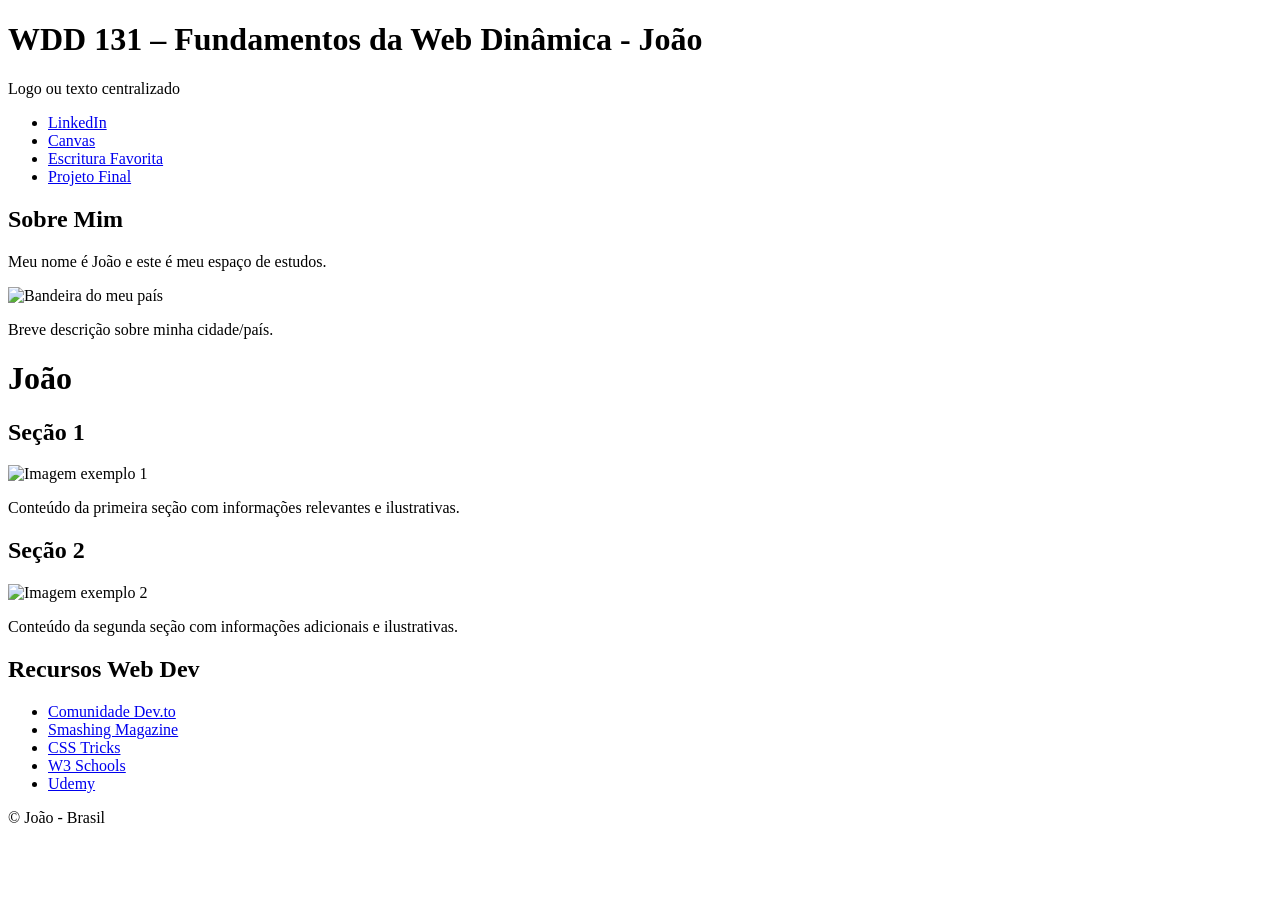
==== index.html @ 67327f1e "index" ====
<!DOCTYPE html>
<html lang="pt-BR">
<head>
    <meta charset="UTF-8">
    <meta name="viewport" content="width=device-width, initial-scale=1.0">
    <title>WDD 131 – Fundamentos da Web Dinâmica - João</title>
    <meta name="description" content="WDD 131 – Fundamentos da Web Dinâmica. João. Página com resumo, palavras-chave sobre HTML, CSS, JavaScript e fundamentos da web dinâmica.">
    <meta name="author" content="João">
    <link rel="stylesheet" href="base.css">
    <script src="obterdatas.js" defer></script>
</head>
<body>
    <header>
        <h1>WDD 131 – Fundamentos da Web Dinâmica - João</h1>
        <span>Logo ou texto centralizado</span>
        <nav>
            <ul>
                <li><a href="https://www.linkedin.com">LinkedIn</a></li>
                <li><a href="https://byupw.instructure.com/">Canvas</a></li>
                <li><a href="https://www.churchofjesuschrist.org/study/scriptures/bofm/1-ne/3?lang=por&id=p7#p7">Escritura Favorita</a></li>
                <li><a href="#">Projeto Final</a></li>
            </ul>
        </nav>
    </header>

    <div class="container">
        <!-- Sidebar esquerda -->
        <aside class="sidebar-left">
            <h2>Sobre Mim</h2>
            <p>Meu nome é João e este é meu espaço de estudos.</p>
            <img src="images/bandeira.jpg" alt="Bandeira do meu país">
            <p>Breve descrição sobre minha cidade/país.</p>
        </aside>

        <!-- Conteúdo principal -->
        <main>
            <h1>João</h1>
            <div class="card-container">
                <section class="card">
                    <h2>Seção 1</h2>
                    <img src="images/exemplo1.jpg" alt="Imagem exemplo 1">
                    <p>Conteúdo da primeira seção com informações relevantes e ilustrativas.</p>
                </section>

                <section class="card">
                    <h2>Seção 2</h2>
                    <img src="images/exemplo2.jpg" alt="Imagem exemplo 2">
                    <p>Conteúdo da segunda seção com informações adicionais e ilustrativas.</p>
                </section>
            </div>
        </main>

        <!-- Sidebar direita -->
        <aside class="sidebar-right">
            <h2>Recursos Web Dev</h2>
            <ul>
                <li><a href="https://dev.to">Comunidade Dev.to</a></li>
                <li><a href="https://www.smashingmagazine.com/">Smashing Magazine</a></li>
                <li><a href="https://css-tricks.com/">CSS Tricks</a></li>
                <li><a href="https://www.w3schools.com/">W3 Schools</a></li>
                <li><a href="https://www.udemy.com/">Udemy</a></li>
            </ul>
        </aside>
    </div>

    <footer>
        <p>&copy; <span id="anoatual"></span> João - Brasil</p>
        <p id="ultimaModificacao"></p>
    </footer>
</body>
</html>
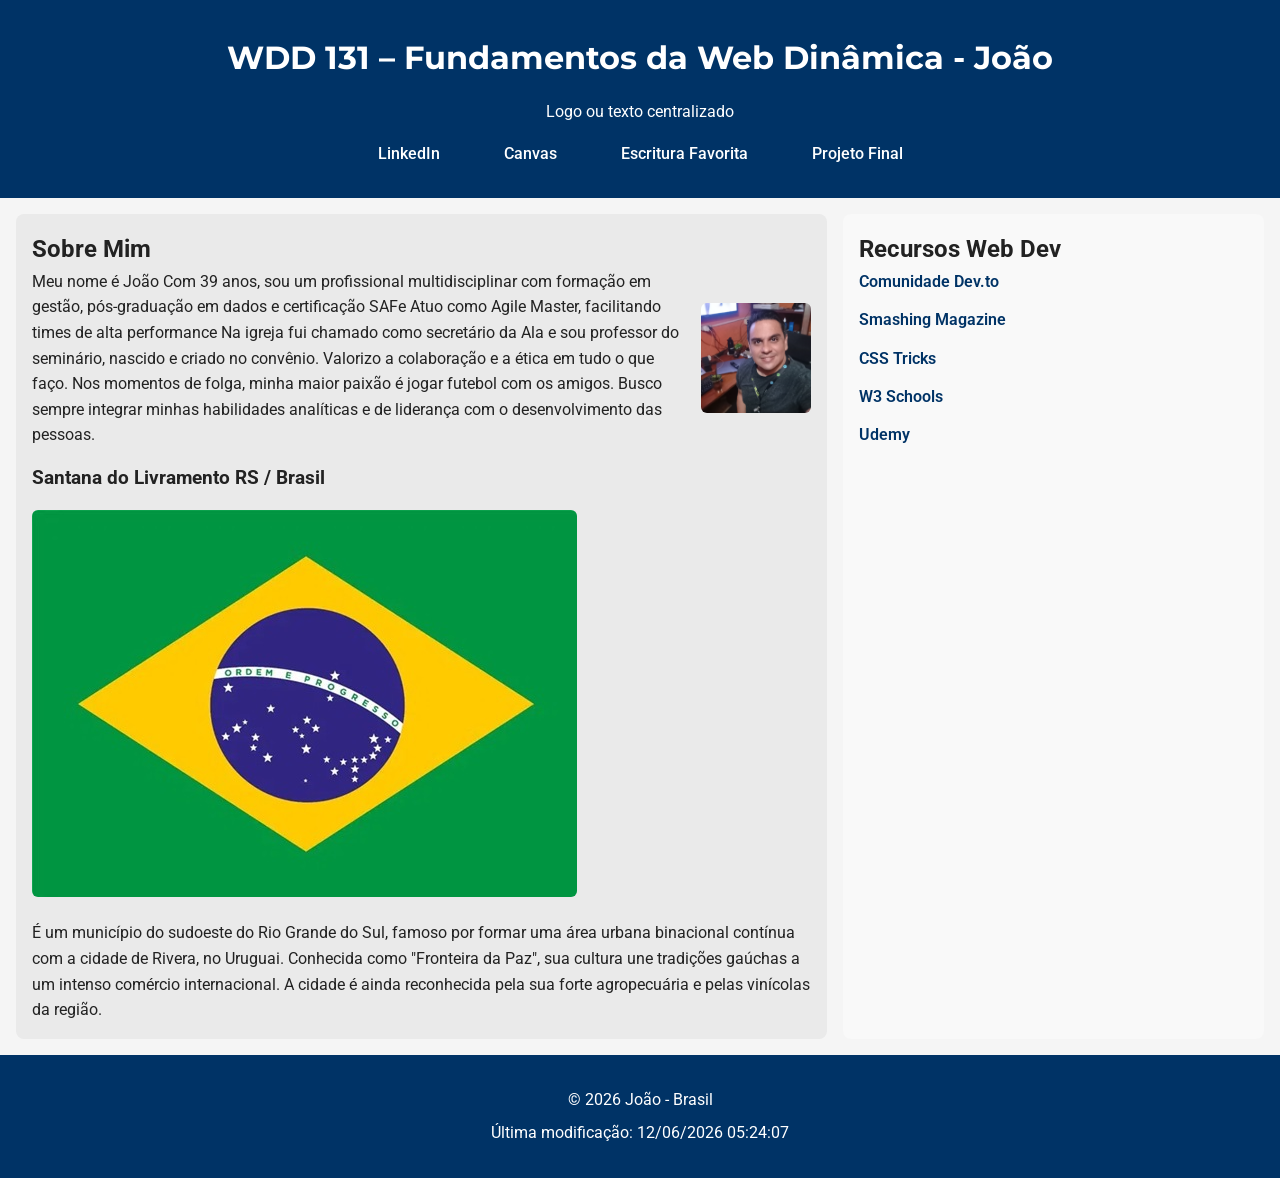
==== commit 6b08c84b: "index" ====
--- a/index.html
+++ b/index.html
@@ -6,8 +6,8 @@
     <title>WDD 131 – Fundamentos da Web Dinâmica - João</title>
     <meta name="description" content="WDD 131 – Fundamentos da Web Dinâmica. João. Página com resumo, palavras-chave sobre HTML, CSS, JavaScript e fundamentos da web dinâmica.">
     <meta name="author" content="João">
-    <link rel="stylesheet" href="base.css">
-    <script src="obterdatas.js" defer></script>
+    <link rel="stylesheet" href="estilos/base.css">
+    <script src="scripts/obterdatas.js" defer></script>
 </head>
 <body>
     <header>
@@ -24,33 +24,28 @@
     </header>
 
     <div class="container">
-        <!-- Sidebar esquerda -->
+        <!-- Coluna esquerda -->
         <aside class="sidebar-left">
             <h2>Sobre Mim</h2>
-            <p>Meu nome é João e este é meu espaço de estudos.</p>
-            <img src="images/bandeira.jpg" alt="Bandeira do meu país">
-            <p>Breve descrição sobre minha cidade/país.</p>
-        </aside>
+            <div class="perfil">
+                <p>Meu nome é João Com 39 anos, sou um profissional multidisciplinar com formação em gestão, pós-graduação em dados e certificação SAFe
+                    Atuo como Agile Master, facilitando times de alta performance
+                    Na igreja fui chamado como secretário da Ala e sou professor do seminário, nascido e criado no convênio.
+                    Valorizo a colaboração e a ética em tudo o que faço.
+                    Nos momentos de folga, minha maior paixão é jogar futebol com os amigos.
+                    Busco sempre integrar minhas habilidades analíticas e de liderança com o desenvolvimento das pessoas.</p>
+                <img src="imagens/joao.jpg" alt="Foto de João">
+            </div>
 
-        <!-- Conteúdo principal -->
-        <main>
-            <h1>João</h1>
-            <div class="card-container">
-                <section class="card">
-                    <h2>Seção 1</h2>
-                    <img src="images/exemplo1.jpg" alt="Imagem exemplo 1">
-                    <p>Conteúdo da primeira seção com informações relevantes e ilustrativas.</p>
-                </section>
+        <h3>Santana do Livramento RS / Brasil</h3>
+        <img src="imagens/Brasil.jpg" alt="Bandeira do meu país">
+        <p>É um município do sudoeste do Rio Grande do Sul, famoso por formar uma área urbana binacional contínua com a cidade de Rivera, no Uruguai.
+            Conhecida como "Fronteira da Paz", sua cultura une tradições gaúchas a um intenso comércio internacional.
+            A cidade é ainda reconhecida pela sua forte agropecuária e pelas vinícolas da região.</p>
+    </aside>
 
-                <section class="card">
-                    <h2>Seção 2</h2>
-                    <img src="images/exemplo2.jpg" alt="Imagem exemplo 2">
-                    <p>Conteúdo da segunda seção com informações adicionais e ilustrativas.</p>
-                </section>
-            </div>
-        </main>
 
-        <!-- Sidebar direita -->
+        <!-- Coluna direita -->
         <aside class="sidebar-right">
             <h2>Recursos Web Dev</h2>
             <ul>
--- a/estilos/base.css
+++ b/estilos/base.css
@@ -0,0 +1,180 @@
+/* ================================
+   GOOGLE FONTS
+   ================================ */
+@import url('https://fonts.googleapis.com/css2?family=Montserrat:wght@400;700&family=Roboto:wght@300;400;700&display=swap');
+
+/* ================================
+   RESET
+   ================================ */
+* {
+    margin: 0;
+    padding: 0;
+    box-sizing: border-box;
+}
+
+body {
+    display: flex;
+    flex-direction: column;
+    min-height: 100vh;
+    font-family: 'Roboto', sans-serif;
+    background-color: #f5f5f5;
+    color: #222;
+    line-height: 1.6;
+}
+
+/* ================================
+   HEADER
+   ================================ */
+header {
+    background-color: #003366;
+    color: white;
+    padding: 2rem 1rem;
+    text-align: center;
+}
+
+header h1 {
+    font-family: 'Montserrat', sans-serif;
+    font-size: 2rem;
+    margin-bottom: 1rem;
+}
+
+header span {
+    display: block;
+    margin-bottom: 1rem;
+}
+
+/* ================================
+   NAVEGAÇÃO
+   ================================ */
+nav ul {
+    list-style: none;
+    display: flex;
+    justify-content: center;
+    gap: 2rem;
+}
+
+nav a {
+    text-decoration: none;
+    color: white;
+    font-weight: 500;
+    padding: 0.5rem 1rem;
+    transition: all 0.3s ease;
+    border-radius: 5px;
+}
+
+nav a:hover {
+    background-color: #ffffff;
+    color: #003366;
+    transform: scale(1.05);
+}
+
+/* ================================
+   CONTAINER PRINCIPAL (DUAS COLUNAS)
+   ================================ */
+.container {
+    flex: 1;
+    display: flex;
+    gap: 1rem;
+    padding: 1rem;
+}
+
+/* ================================
+   COLUNA ESQUERDA — SOBRE MIM
+   ================================ */
+.sidebar-left {
+    flex: 2;
+    background-color: #eaeaea;
+    padding: 1rem;
+    border-radius: 8px;
+}
+
+/* Imagem à direita do texto */
+.perfil {
+    display: flex;
+    align-items: center;
+    justify-content: space-between; /* texto à esquerda, imagem à direita */
+    gap: 1rem;
+    margin-bottom: 1rem;
+}
+
+.perfil img {
+    width: 110px;
+    height: 110px;
+    border-radius: 50%;
+    object-fit: cover;
+}
+
+.perfil p {
+    flex: 1;
+    font-size: 1rem;
+}
+
+/* Imagem da bandeira */
+.sidebar-left img {
+    max-width: 100%;
+    border-radius: 6px;
+    margin: 1rem 0;
+}
+
+/* ================================
+   COLUNA DIREITA — RECURSOS WEB DEV
+   ================================ */
+.sidebar-right {
+    flex: 1;
+    background-color: #f9f9f9;
+    padding: 1rem;
+    border-radius: 8px;
+}
+
+.sidebar-right ul {
+    list-style: none;
+    padding-left: 0;
+}
+
+.sidebar-right li {
+    margin-bottom: 0.8rem;
+}
+
+.sidebar-right a {
+    color: #003366;
+    font-weight: 600;
+    text-decoration: none;
+}
+
+.sidebar-right a:hover {
+    text-decoration: underline;
+}
+
+/* ================================
+   FOOTER
+   ================================ */
+footer {
+    background-color: #003366;
+    color: white;
+    text-align: center;
+    padding: 1.5rem;
+    margin-top: auto;
+}
+
+footer p {
+    margin: 0.5rem 0;
+}
+
+/* ================================
+   RESPONSIVIDADE
+   ================================ */
+@media (max-width: 768px) {
+    .container {
+        flex-direction: column;
+    }
+
+    .perfil {
+        flex-direction: column;
+        text-align: center;
+    }
+
+    .perfil img {
+        width: 140px;
+        height: 140px;
+    }
+}
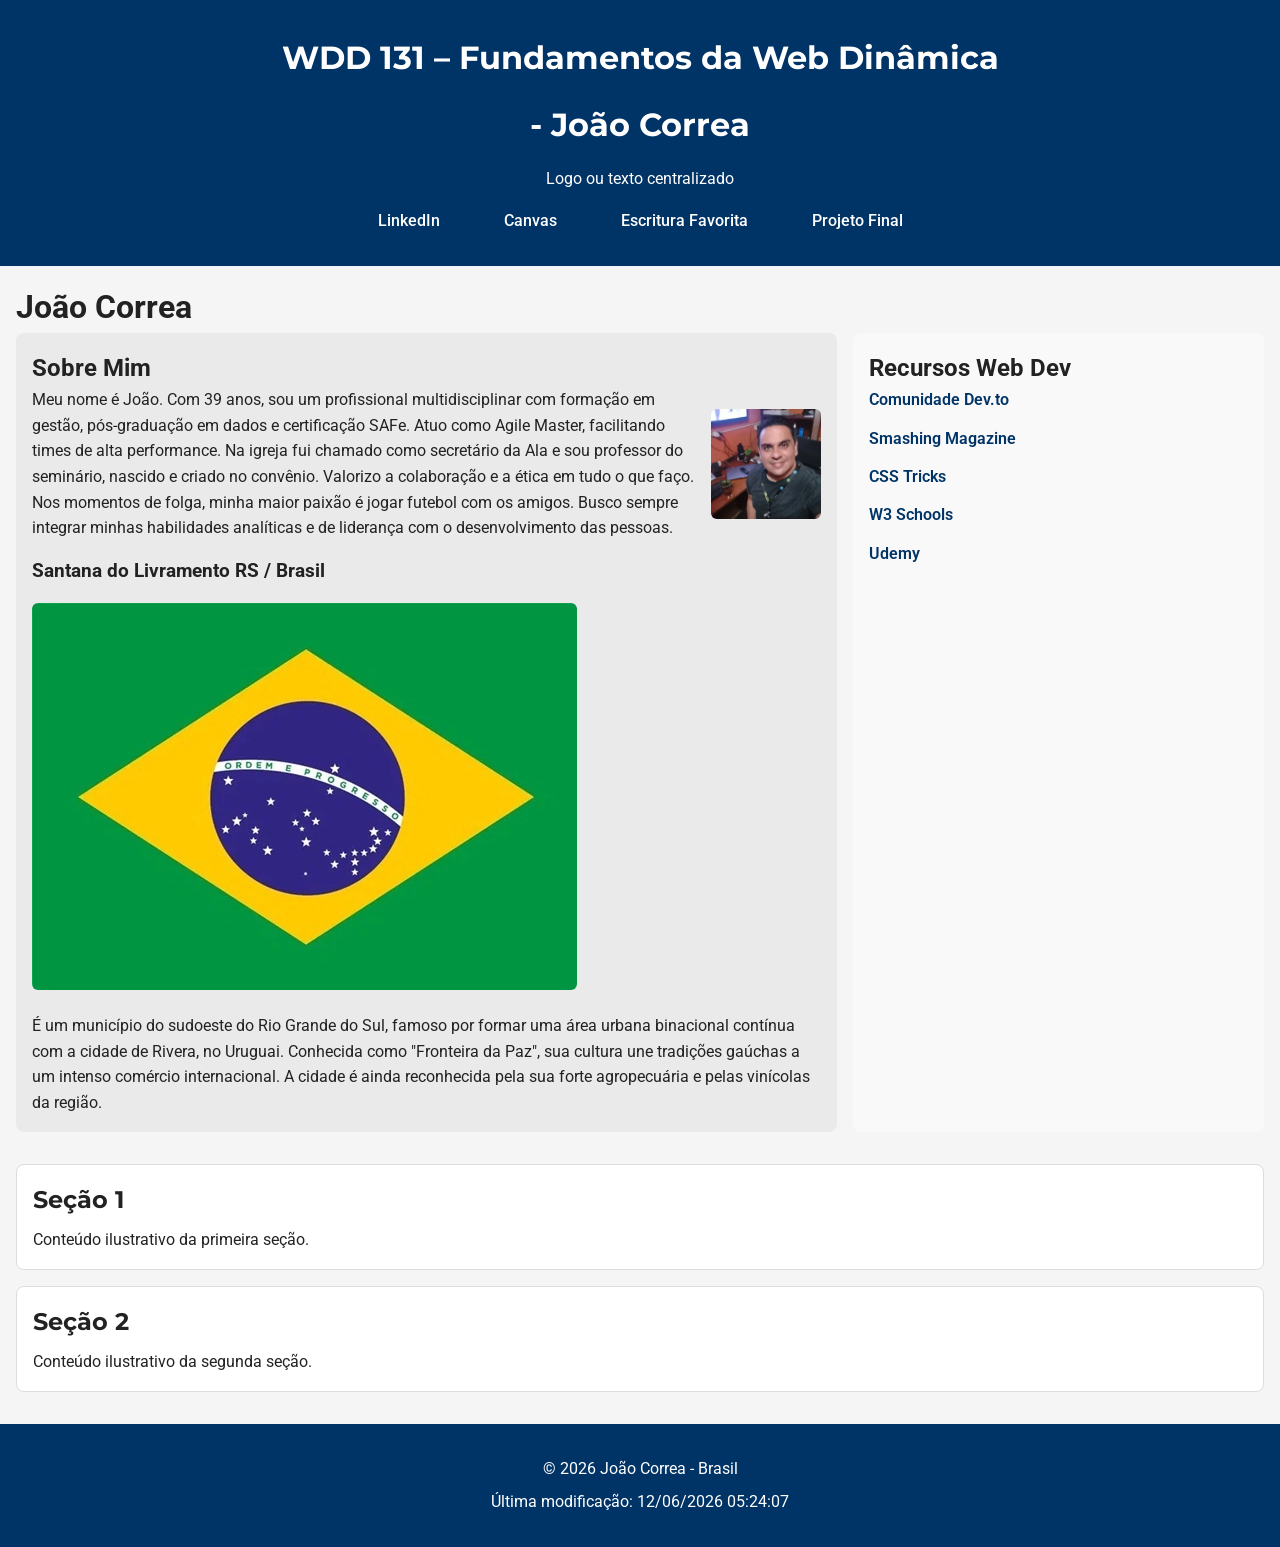
==== commit 885e4443: "atualização" ====
--- a/index.html
+++ b/index.html
@@ -3,15 +3,23 @@
 <head>
     <meta charset="UTF-8">
     <meta name="viewport" content="width=device-width, initial-scale=1.0">
-    <title>WDD 131 – Fundamentos da Web Dinâmica - João</title>
+    <title>WDD 131 – Fundamentos da Web Dinâmica - João Correa</title>
     <meta name="description" content="WDD 131 – Fundamentos da Web Dinâmica. João. Página com resumo, palavras-chave sobre HTML, CSS, JavaScript e fundamentos da web dinâmica.">
-    <meta name="author" content="João">
+    <meta name="author" content="João Correa">
+
+    <!-- Google Fonts (correto, sem @import) -->
+    <link rel="preconnect" href="https://fonts.googleapis.com">
+    <link rel="preconnect" href="https://fonts.gstatic.com" crossorigin>
+    <link href="https://fonts.googleapis.com/css2?family=Montserrat:wght@400;700&family=Roboto:wght@300;400;700&display=swap" rel="stylesheet">
+
     <link rel="stylesheet" href="estilos/base.css">
     <script src="scripts/obterdatas.js" defer></script>
 </head>
 <body>
     <header>
-        <h1>WDD 131 – Fundamentos da Web Dinâmica - João</h1>
+        <h1>
+            <span id="course-title">WDD 131 – Fundamentos da Web Dinâmica</span> - João Correa
+        </h1>
         <span>Logo ou texto centralizado</span>
         <nav>
             <ul>
@@ -23,43 +31,56 @@
         </nav>
     </header>
 
-    <div class="container">
-        <!-- Coluna esquerda -->
-        <aside class="sidebar-left">
-            <h2>Sobre Mim</h2>
-            <div class="perfil">
-                <p>Meu nome é João Com 39 anos, sou um profissional multidisciplinar com formação em gestão, pós-graduação em dados e certificação SAFe
-                    Atuo como Agile Master, facilitando times de alta performance
-                    Na igreja fui chamado como secretário da Ala e sou professor do seminário, nascido e criado no convênio.
-                    Valorizo a colaboração e a ética em tudo o que faço.
-                    Nos momentos de folga, minha maior paixão é jogar futebol com os amigos.
-                    Busco sempre integrar minhas habilidades analíticas e de liderança com o desenvolvimento das pessoas.</p>
-                <img src="imagens/joao.jpg" alt="Foto de João">
-            </div>
+    <main>
+        <h1>João Correa</h1>
+        <div class="container">
+            <!-- Coluna esquerda -->
+            <aside class="sidebar-left">
+                <h2>Sobre Mim</h2>
+                <div class="perfil">
+                    <p>Meu nome é João. Com 39 anos, sou um profissional multidisciplinar com formação em gestão, pós-graduação em dados e certificação SAFe.
+                        Atuo como Agile Master, facilitando times de alta performance.
+                        Na igreja fui chamado como secretário da Ala e sou professor do seminário, nascido e criado no convênio.
+                        Valorizo a colaboração e a ética em tudo o que faço.
+                        Nos momentos de folga, minha maior paixão é jogar futebol com os amigos.
+                        Busco sempre integrar minhas habilidades analíticas e de liderança com o desenvolvimento das pessoas.</p>
+                    <img src="imagens/joao.webp" alt="Foto de João">
+                </div>
 
-        <h3>Santana do Livramento RS / Brasil</h3>
-        <img src="imagens/Brasil.jpg" alt="Bandeira do meu país">
-        <p>É um município do sudoeste do Rio Grande do Sul, famoso por formar uma área urbana binacional contínua com a cidade de Rivera, no Uruguai.
-            Conhecida como "Fronteira da Paz", sua cultura une tradições gaúchas a um intenso comércio internacional.
-            A cidade é ainda reconhecida pela sua forte agropecuária e pelas vinícolas da região.</p>
-    </aside>
+                <h3>Santana do Livramento RS / Brasil</h3>
+                <img src="imagens/brasil.webp" alt="Bandeira do meu país">
+                <p>É um município do sudoeste do Rio Grande do Sul, famoso por formar uma área urbana binacional contínua com a cidade de Rivera, no Uruguai.
+                    Conhecida como "Fronteira da Paz", sua cultura une tradições gaúchas a um intenso comércio internacional.
+                    A cidade é ainda reconhecida pela sua forte agropecuária e pelas vinícolas da região.</p>
+            </aside>
 
+            <!-- Coluna direita -->
+            <aside class="sidebar-right">
+                <h2>Recursos Web Dev</h2>
+                <ul>
+                    <li><a href="https://dev.to">Comunidade Dev.to</a></li>
+                    <li><a href="https://www.smashingmagazine.com/">Smashing Magazine</a></li>
+                    <li><a href="https://css-tricks.com/">CSS Tricks</a></li>
+                    <li><a href="https://www.w3schools.com/">W3 Schools</a></li>
+                    <li><a href="https://www.udemy.com/">Udemy</a></li>
+                </ul>
+            </aside>
+        </div>
 
-        <!-- Coluna direita -->
-        <aside class="sidebar-right">
-            <h2>Recursos Web Dev</h2>
-            <ul>
-                <li><a href="https://dev.to">Comunidade Dev.to</a></li>
-                <li><a href="https://www.smashingmagazine.com/">Smashing Magazine</a></li>
-                <li><a href="https://css-tricks.com/">CSS Tricks</a></li>
-                <li><a href="https://www.w3schools.com/">W3 Schools</a></li>
-                <li><a href="https://www.udemy.com/">Udemy</a></li>
-            </ul>
-        </aside>
-    </div>
+        <!-- Seções card exigidas pelo validador -->
+        <section class="card">
+            <h2>Seção 1</h2>
+            <p>Conteúdo ilustrativo da primeira seção.</p>
+        </section>
+
+        <section class="card">
+            <h2>Seção 2</h2>
+            <p>Conteúdo ilustrativo da segunda seção.</p>
+        </section>
+    </main>
 
     <footer>
-        <p>&copy; <span id="anoatual"></span> João - Brasil</p>
+        <p>&copy; <span id="anoatual"></span> João Correa - Brasil</p>
         <p id="ultimaModificacao"></p>
     </footer>
 </body>
--- a/estilos/base.css
+++ b/estilos/base.css
@@ -1,8 +1,3 @@
-/* ================================
-   GOOGLE FONTS
-   ================================ */
-@import url('https://fonts.googleapis.com/css2?family=Montserrat:wght@400;700&family=Roboto:wght@300;400;700&display=swap');
-
 /* ================================
    RESET
    ================================ */
@@ -69,20 +64,27 @@
 }
 
 /* ================================
-   CONTAINER PRINCIPAL (DUAS COLUNAS)
+   MAIN
+   ================================ */
+main {
+    flex: 1;
+    padding: 1rem;
+}
+
+/* ================================
+   CONTAINER PRINCIPAL (GRID)
    ================================ */
 .container {
-    flex: 1;
-    display: flex;
+    display: grid; /* uso de CSS Grid */
+    grid-template-columns: 2fr 1fr;
     gap: 1rem;
-    padding: 1rem;
+    margin-bottom: 2rem;
 }
 
 /* ================================
    COLUNA ESQUERDA — SOBRE MIM
    ================================ */
 .sidebar-left {
-    flex: 2;
     background-color: #eaeaea;
     padding: 1rem;
     border-radius: 8px;
@@ -120,7 +122,6 @@
    COLUNA DIREITA — RECURSOS WEB DEV
    ================================ */
 .sidebar-right {
-    flex: 1;
     background-color: #f9f9f9;
     padding: 1rem;
     border-radius: 8px;
@@ -146,6 +147,22 @@
 }
 
 /* ================================
+   SEÇÕES CARD
+   ================================ */
+.card {
+    background-color: #ffffff;
+    border: 1px solid #ddd;
+    border-radius: 8px;
+    padding: 1rem;
+    margin-bottom: 1rem;
+}
+
+.card h2 {
+    font-family: 'Montserrat', sans-serif;
+    margin-bottom: 0.5rem;
+}
+
+/* ================================
    FOOTER
    ================================ */
 footer {
@@ -165,7 +182,7 @@
    ================================ */
 @media (max-width: 768px) {
     .container {
-        flex-direction: column;
+        grid-template-columns: 1fr; /* colunas empilhadas */
     }
 
     .perfil {
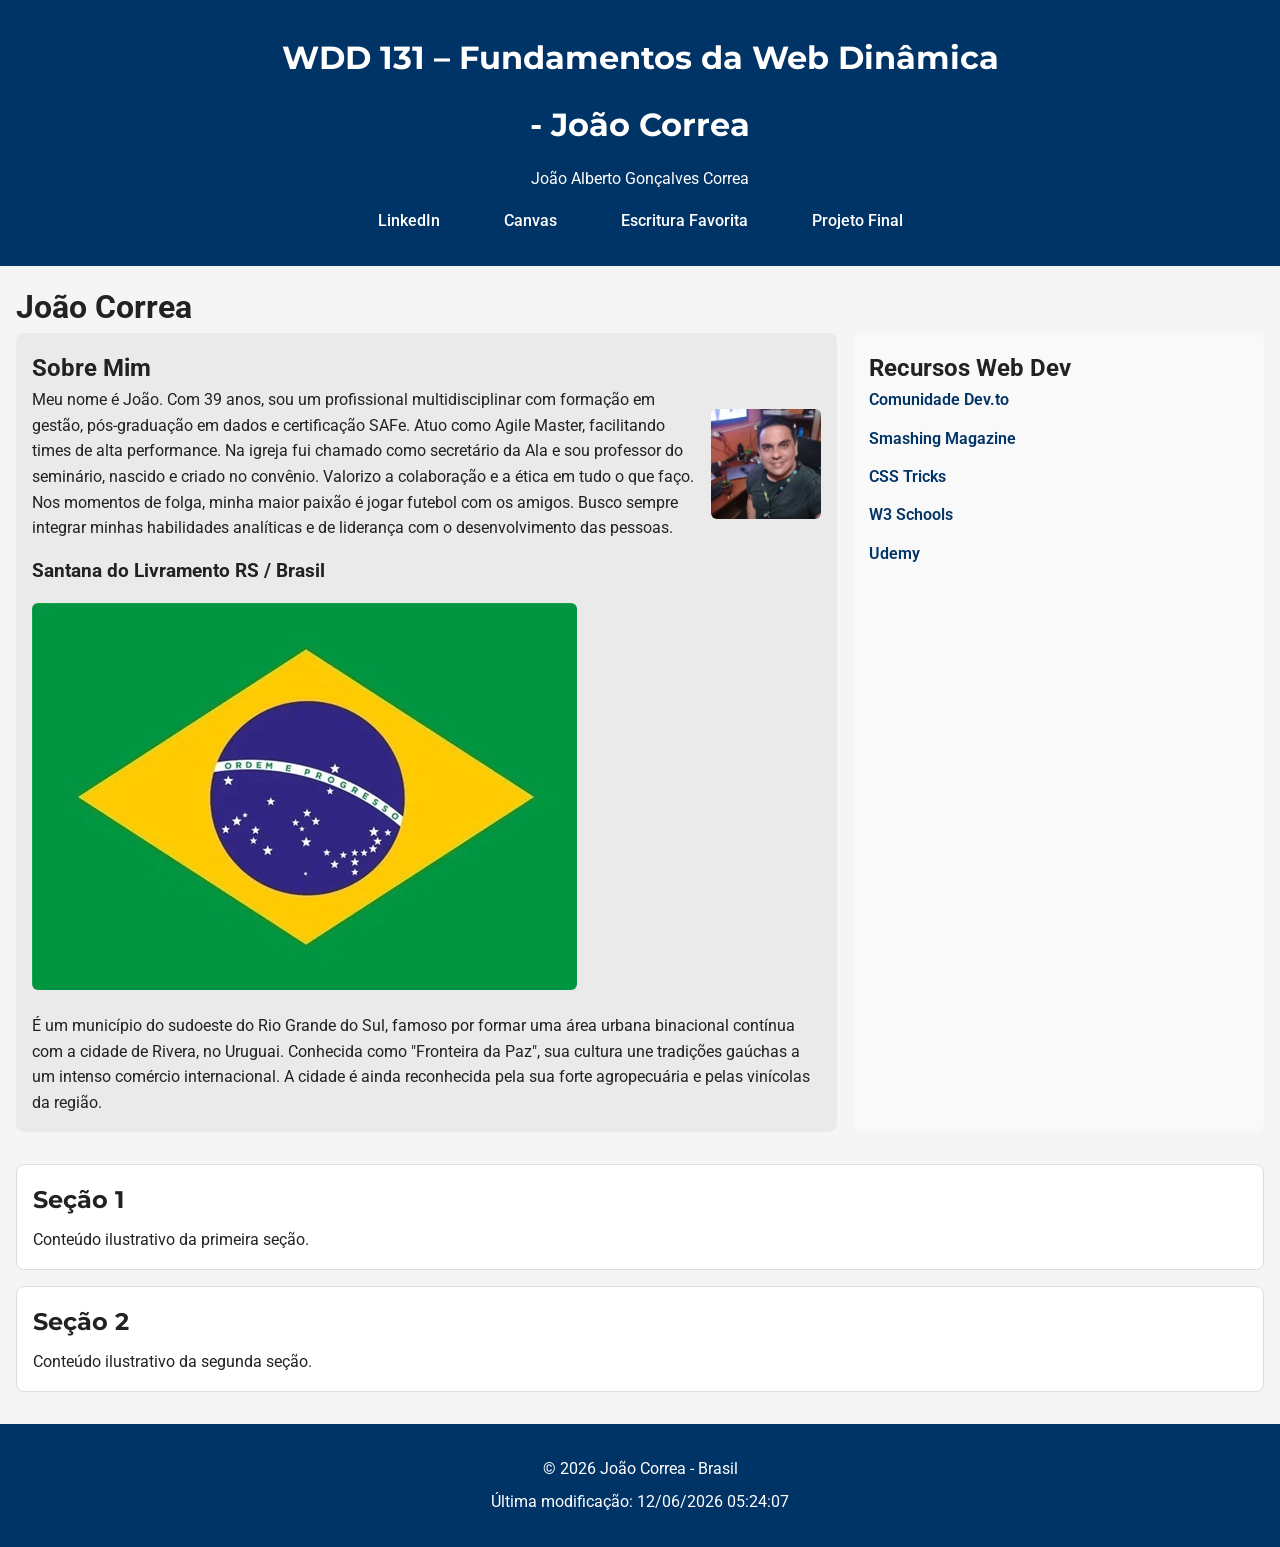
==== commit a7f12356: "alteração" ====
--- a/index.html
+++ b/index.html
@@ -20,7 +20,7 @@
         <h1>
             <span id="course-title">WDD 131 – Fundamentos da Web Dinâmica</span> - João Correa
         </h1>
-        <span>Logo ou texto centralizado</span>
+        <span>João Alberto Gonçalves Correa</span>
         <nav>
             <ul>
                 <li><a href="https://www.linkedin.com">LinkedIn</a></li>
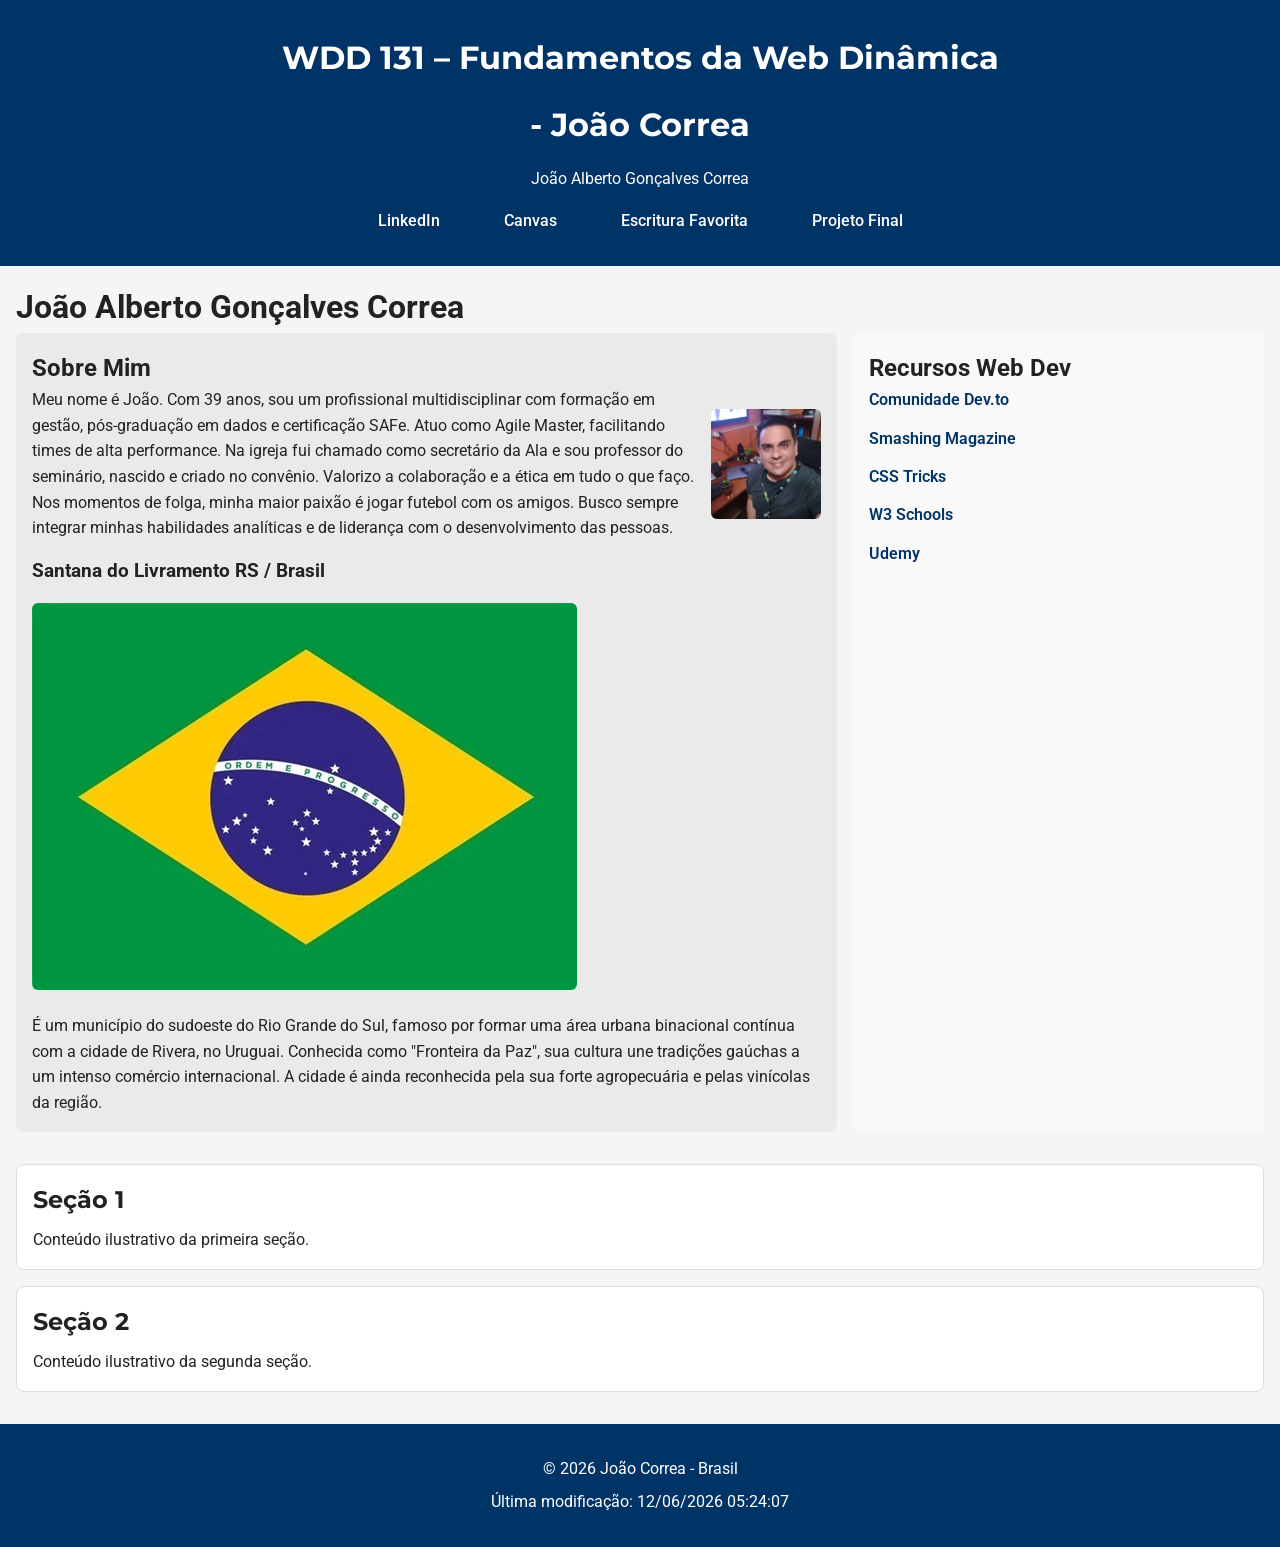
==== commit b1d0f15c: "alteração" ====
--- a/index.html
+++ b/index.html
@@ -32,7 +32,9 @@
     </header>
 
     <main>
-        <h1>João Correa</h1>
+        <!-- único h1 dentro do main -->
+        <h1>João Alberto Gonçalves Correa</h1>
+
         <div class="container">
             <!-- Coluna esquerda -->
             <aside class="sidebar-left">
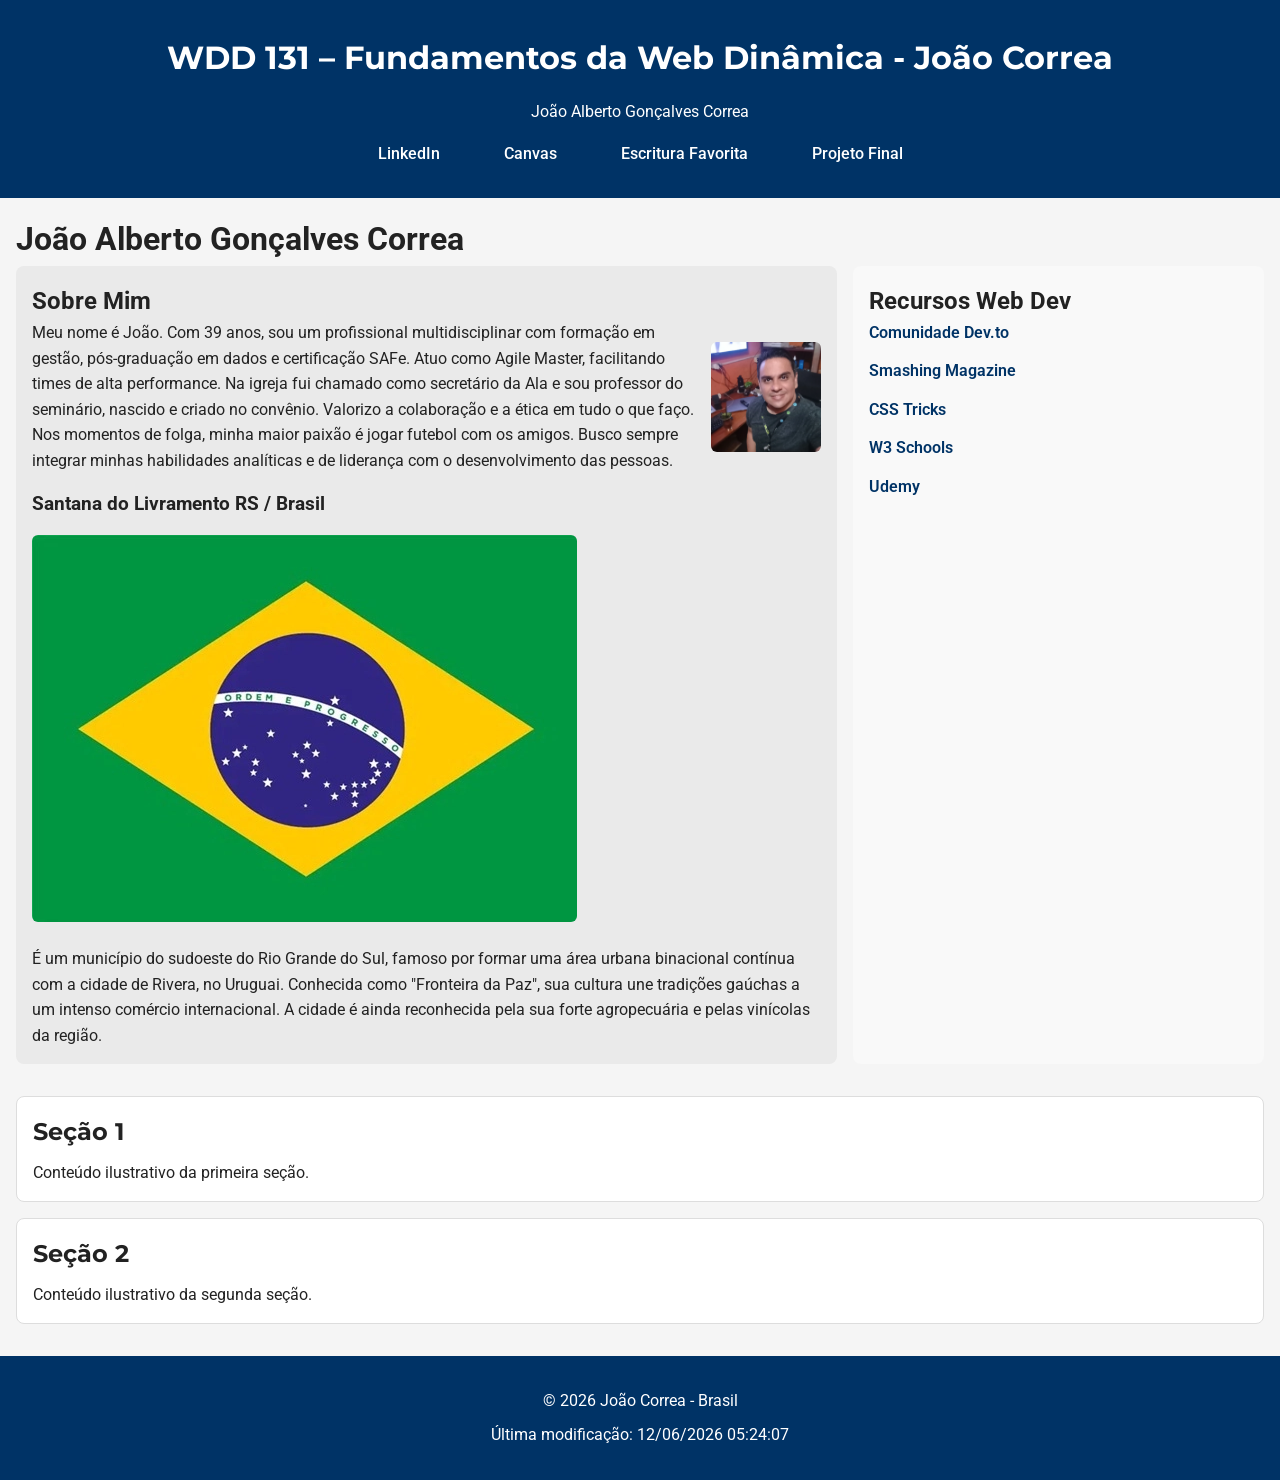
==== commit aef078e0: "alteração" ====
--- a/index.html
+++ b/index.html
@@ -18,7 +18,7 @@
 <body>
     <header>
         <h1>
-            <span id="course-title">WDD 131 – Fundamentos da Web Dinâmica</span> - João Correa
+            <span id="course-title">WDD 131 – Fundamentos da Web Dinâmica - João Correa</span>
         </h1>
         <span>João Alberto Gonçalves Correa</span>
         <nav>
